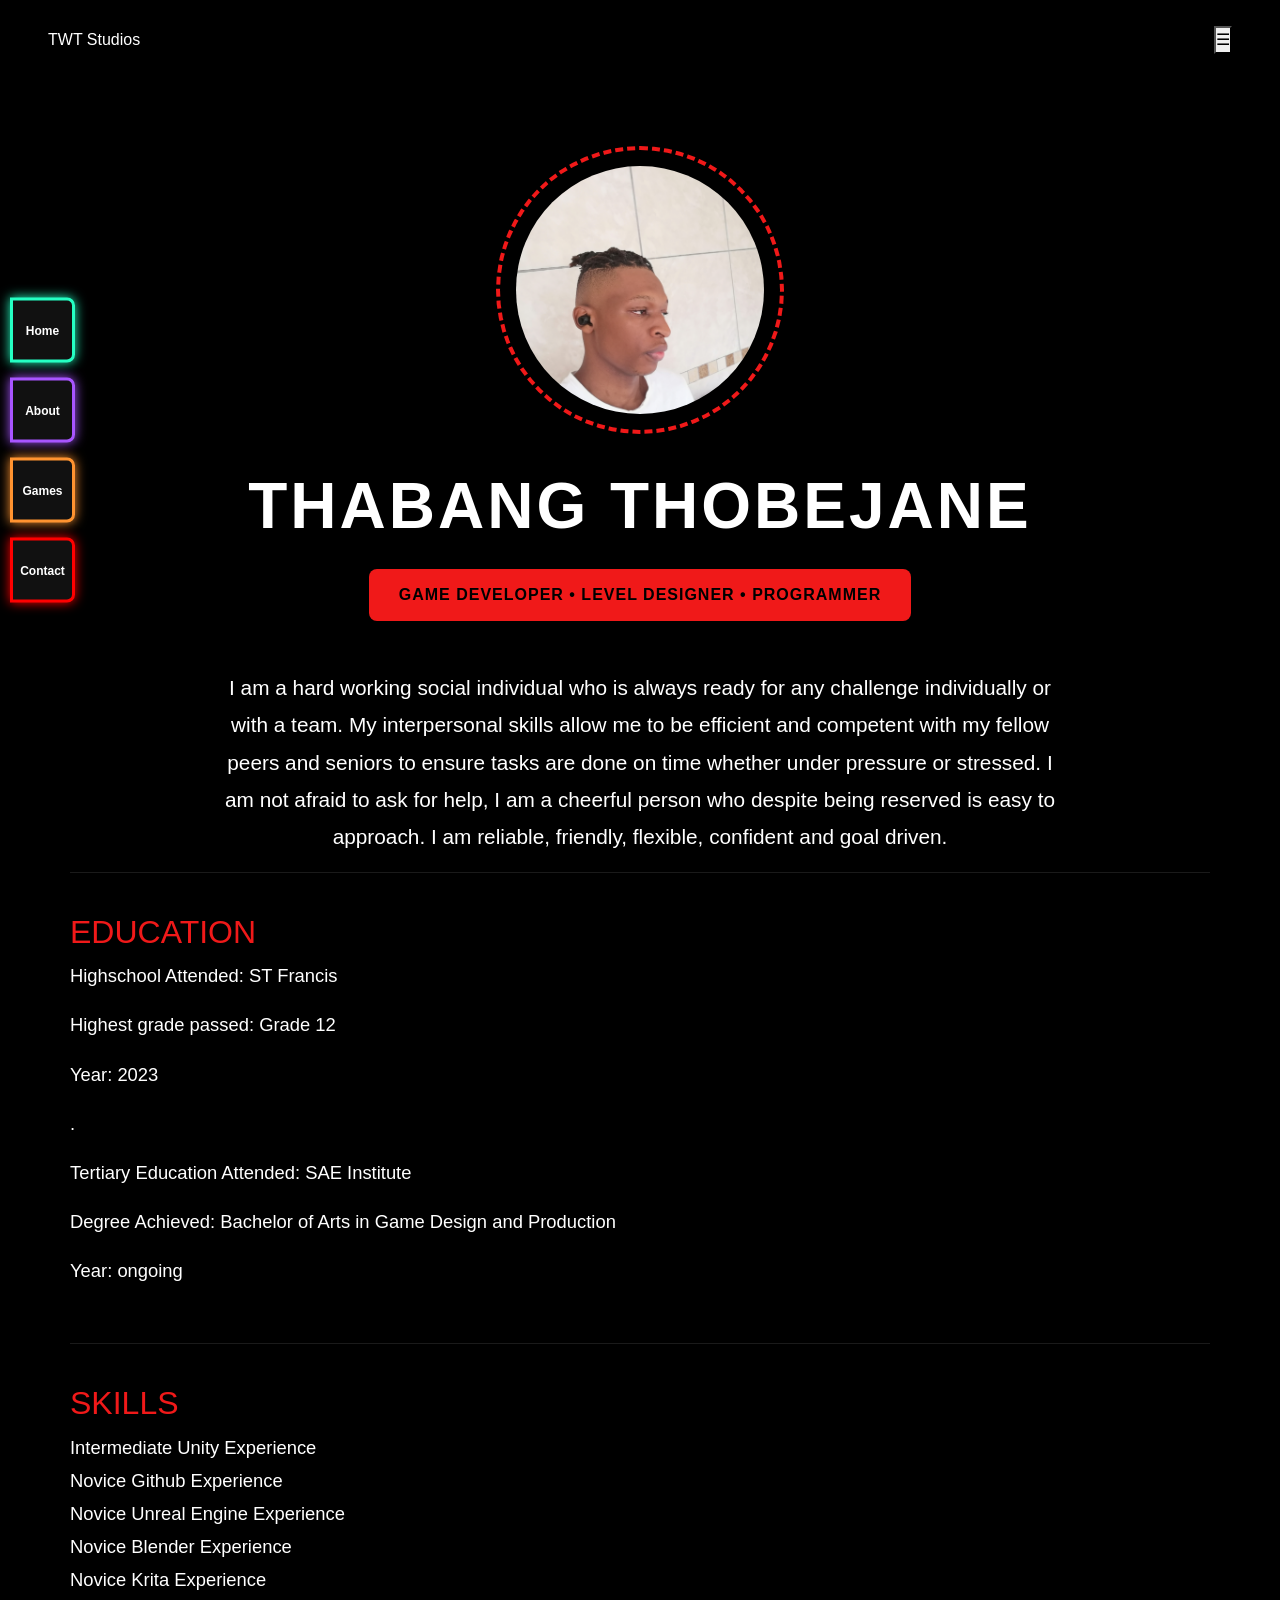
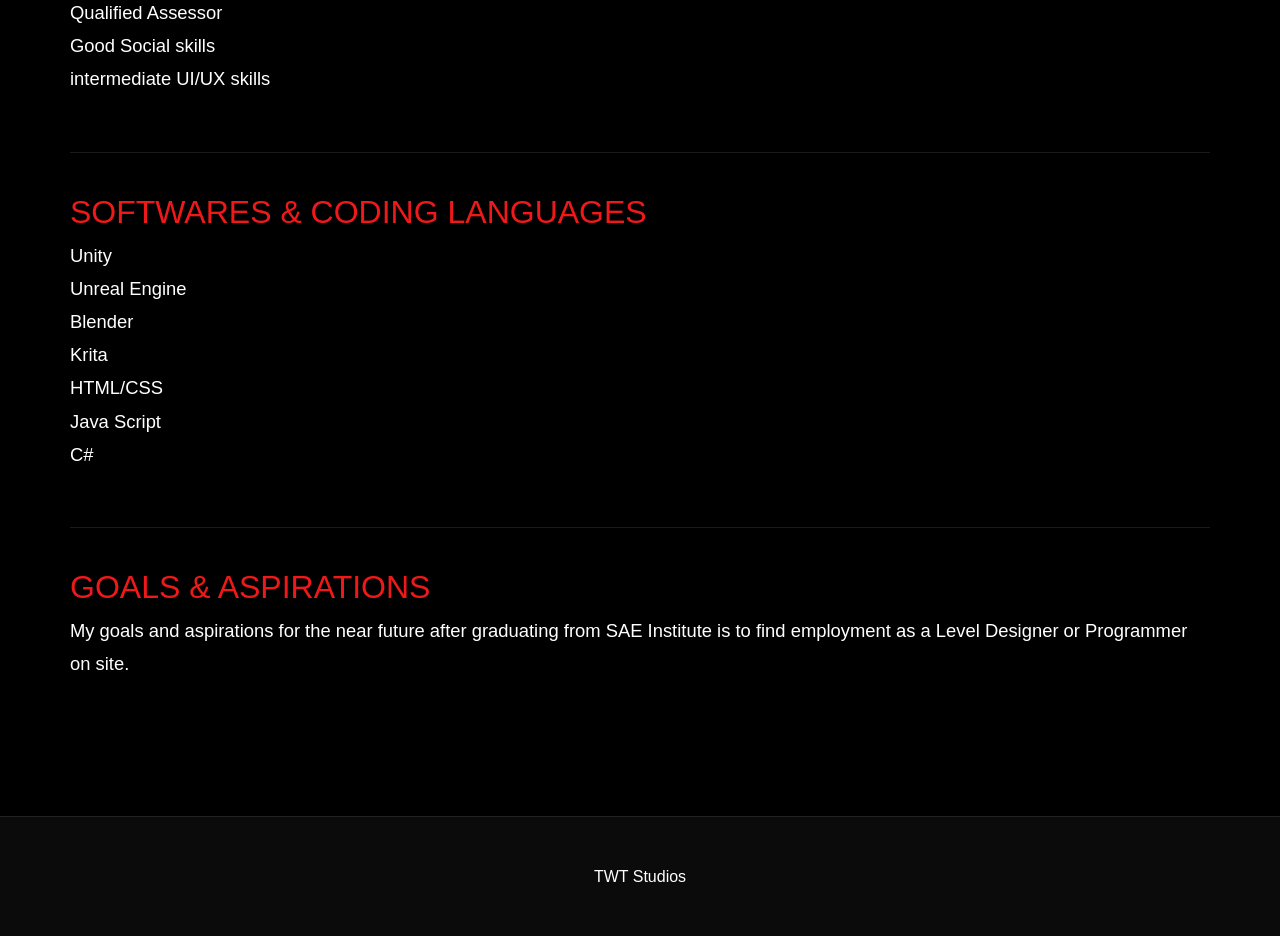
==== about.html @ dffe2052 "more changes" ====
<!DOCTYPE html>
<html lang="en">
<head>
    <meta charset="UTF-8">
    <meta name="viewport" content="width=device-width, initial-scale=1.0">
    <title>TWT Studios - About</title>
    <link href="https://cdn.jsdelivr.net/npm/bootstrap@5.3.0/dist/css/bootstrap.min.css" rel="stylesheet">
    <link rel="stylesheet" href="about.css">
</head>
<body>

    <div class="side-nav">
        <a href="index.html" class="nav-btn green">Home</a>
        <a href="about.html" class="nav-btn purple">About</a>
        <a href="projects.html" class="nav-btn orange">Games</a>
        <a href="contact.html" class="nav-btn red">Contact</a>
    </div>

    <header id="mainHeader" class="d-flex justify-content-between align-items-center fixed-top px-4 px-md-5" style="height: 80px;">
        <div class="logo">TWT Studios</div>
        <button id="hamburgerBtn" class="menu-btn">☰</button>
    </header>

    <section class="container about-section py-5" style="margin-top: 80px;">
        <div class="profile-container d-flex justify-content-center mb-5">
            <img src="Files/ProfilePic.jpg" alt="Profile Picture" class="profile-image">
        </div>

        <h1 class="name text-center mb-4">THABANG THOBEJANE</h1>

        <div class="title-badge text-center mb-5 mx-auto">
            GAME DEVELOPER • LEVEL DESIGNER • PROGRAMMER
        </div>

        <p class="intro text-center mx-auto" style="max-width: 850px;">
            I am a hard working social individual who is always ready for any challenge individually or with a team. My interpersonal skills allow me to be efficient and competent with my fellow peers and seniors to ensure tasks are done on time whether under pressure or stressed. I am not afraid to ask for help, I am a cheerful person who despite being reserved is easy to approach. I am reliable, friendly, flexible, confident and goal driven.
        </p>

        <div class="info-section border-top py-4">
            <h2>Education</h2>
            <p>Highschool Attended: ST Francis</p>
            <p>Highest grade passed: Grade 12</p>
            <p>Year: 2023</p>
            <p>.</p>
            <p>Tertiary Education Attended: SAE Institute</p>
            <p>Degree Achieved: Bachelor of Arts in Game Design and Production</p>
            <p>Year: ongoing</p>
        </div>

        <div class="info-section border-top py-4">
            <h2>Skills</h2>
            <p>Intermediate Unity Experience<br>Novice Github Experience<br>Novice Unreal Engine Experience<br>Novice Blender Experience<br>Novice Krita Experience<br>Qualified Assessor<br>Good Social skills<br>intermediate UI/UX skills</p>
        </div>

        <div class="info-section border-top py-4">
            <h2>SOFTWARES & CODING LANGUAGES</h2>
            <p>Unity<br>Unreal Engine<br>Blender<br>Krita<br>HTML/CSS<br>Java Script<br>C#</p>
        </div>

        <div class="info-section border-top py-4">
            <h2>GOALS & ASPIRATIONS</h2>
            <p>My goals and aspirations for the near future after graduating from SAE Institute is to find employment as a Level Designer or Programmer on site.</p>
        </div>

    </section>

    <footer class="d-flex justify-content-center align-items-center" style="height: 120px; border-top: 1px solid #222; background: #0b0b0b;">
        <div class="logo">TWT Studios</div>
    </footer>

    <button id="backToTop" class="back-to-top" title="Go to top">↑</button>

    <script src="https://cdn.jsdelivr.net/npm/bootstrap@5.3.0/dist/js/bootstrap.bundle.min.js"></script>
    <script src="Functions.js"></script>
</body>
</html>
---- about.css ----
* {
    margin: 0;
    padding: 0;
    box-sizing: border-box;
}

body {
    background: #000000 !important;
    font-family: Arial, Helvetica, sans-serif !important;
    color: white !important;
}

.about-section {
    padding: 80px 0 !important;
}

.profile-image {
    width: 260px !important;
    height: 260px !important;
    border-radius: 50% !important;
    object-fit: cover !important;
    border: 6px solid #000000 !important;
    outline: 4px dashed #f01919 !important;
    outline-offset: 10px !important;
}

.name {
    font-size: 4rem !important;
    font-weight: 900 !important;
    letter-spacing: 3px !important;
}

.title-badge {
    background: #f01919 !important;
    color: #000000 !important;
    padding: 14px 30px !important;
    border-radius: 8px !important;
    font-weight: 700 !important;
    letter-spacing: 1px !important;
    width: fit-content;
}

.intro {
    font-size: 1.3rem !important;
    line-height: 1.8 !important;
    color: #ffffff !important;
}

.info-section {
    border-top: 1px solid rgba(255, 255, 255, 0.1) !important;
    padding: 40px 0 !important;
}

.info-section h2 {
    color: #f01919 !important;
    font-size: 2rem !important;
    text-transform: uppercase !important;
}

.info-section p {
    font-size: 1.15rem !important;
    line-height: 1.8 !important;
    color: #ffffff !important;
}

.side-nav {
    position: fixed !important;
    top: 50% !important;
    left: 0 !important;
    transform: translateY(-50%) !important;
    display: flex !important;
    flex-direction: column !important;
    gap: 15px !important;
    padding: 10px !important;
    z-index: 9999 !important;
}

.nav-btn {
    display: flex !important;
    justify-content: center !important;
    align-items: center !important;
    width: 65px !important;
    height: 65px !important;
    background: #111 !important;
    color: #fff !important;
    text-decoration: none !important;
    font-size: 12px !important;
    font-weight: bold !important;
    transition: 0.3s !important;
    border-radius: 0 8px 8px 0 !important;
}

.nav-btn:hover {
    filter: brightness(1.15) !important;
    transform: translateX(5px) !important;
}

.green { border: 3px solid #25ffc3 !important; box-shadow: 0 0 12px #25ffc3 !important; }
.purple { border: 3px solid #a855ff !important; box-shadow: 0 0 12px #a855ff !important; }
.orange { border: 3px solid #ff9330 !important; box-shadow: 0 0 12px #ff9330 !important; }
.red { border: 3px solid #ff0000 !important; box-shadow: 0 0 12px #ff0000 !important; }

@media (max-width: 768px) {
    .profile-image { width: 200px !important; height: 200px !important; }
    .name { font-size: 2.5rem !important; }
    .title-badge { text-align: center; width: 90% !important; }
    .intro { font-size: 1.1rem !important; }
    .info-section h2 { font-size: 1.6rem !important; }
    .side-nav {
        top: auto !important;
        bottom: 20px !important;
        left: 50% !important;
        transform: translateX(-50%) !important;
        flex-direction: row !important;
        gap: 10px !important;
    }
    .nav-btn {
        width: 55px !important;
        height: 55px !important;
        font-size: 10px !important;
        border-radius: 8px !important;
    }
}
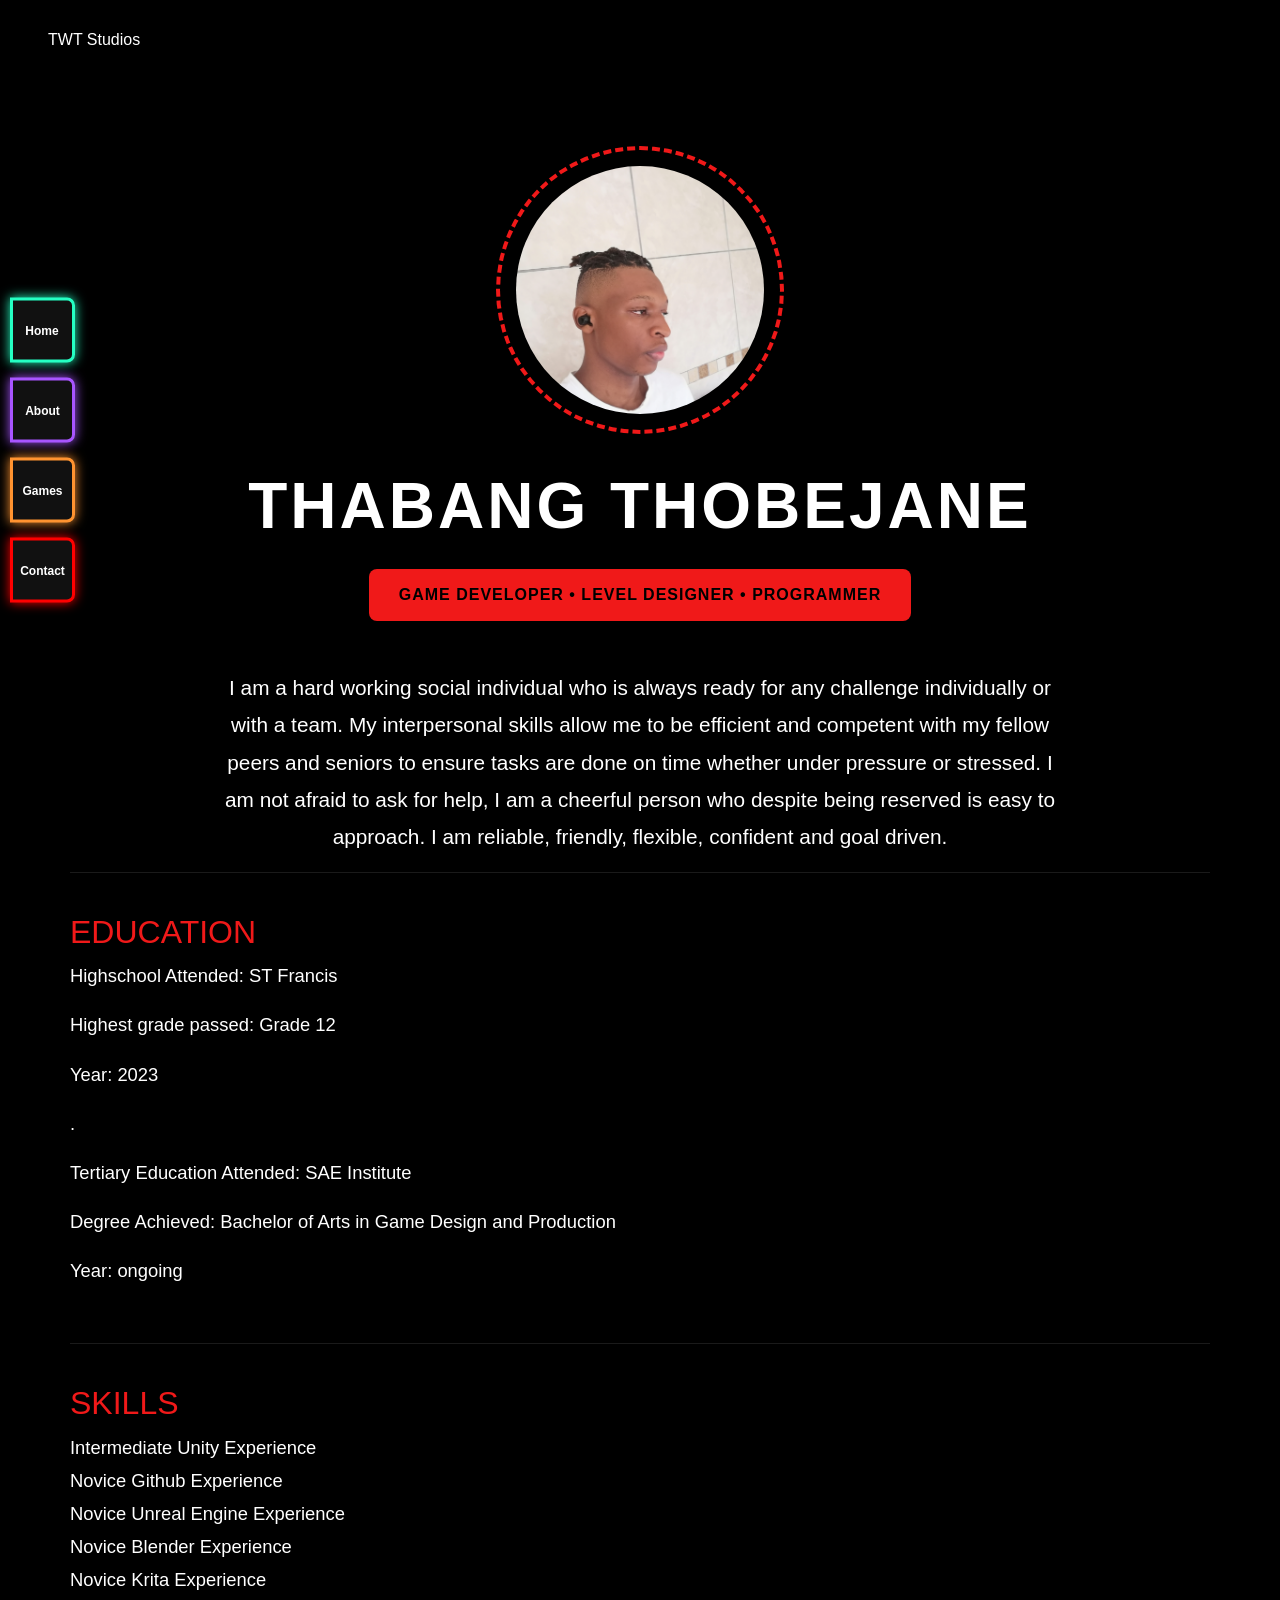
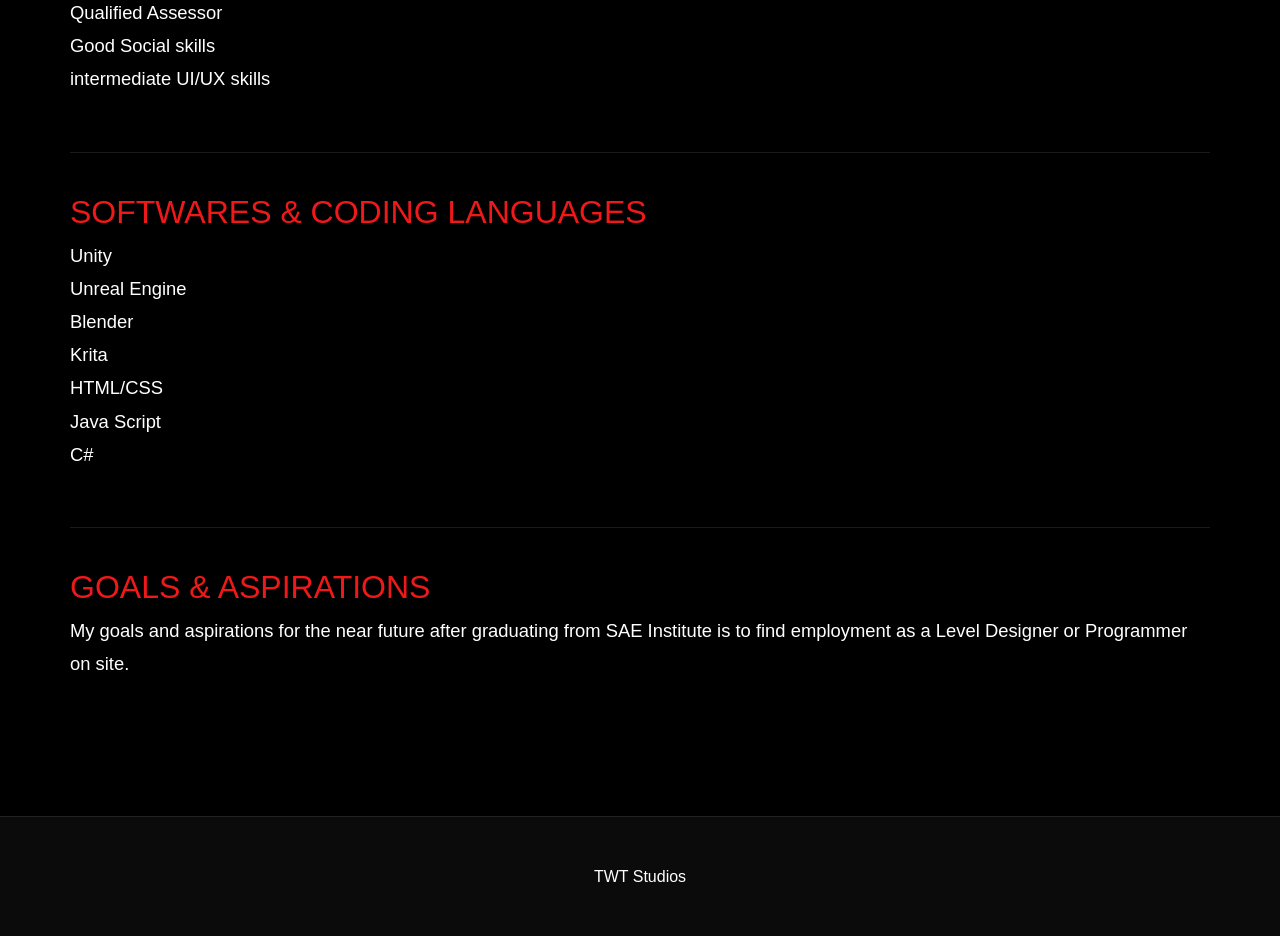
==== commit ed203e1c: "29th changes" ====
--- a/about.html
+++ b/about.html
@@ -18,7 +18,6 @@
 
     <header id="mainHeader" class="d-flex justify-content-between align-items-center fixed-top px-4 px-md-5" style="height: 80px;">
         <div class="logo">TWT Studios</div>
-        <button id="hamburgerBtn" class="menu-btn">☰</button>
     </header>
 
     <section class="container about-section py-5" style="margin-top: 80px;">
@@ -68,7 +67,6 @@
         <div class="logo">TWT Studios</div>
     </footer>
 
-    <button id="backToTop" class="back-to-top" title="Go to top">↑</button>
 
     <script src="https://cdn.jsdelivr.net/npm/bootstrap@5.3.0/dist/js/bootstrap.bundle.min.js"></script>
     <script src="Functions.js"></script>
